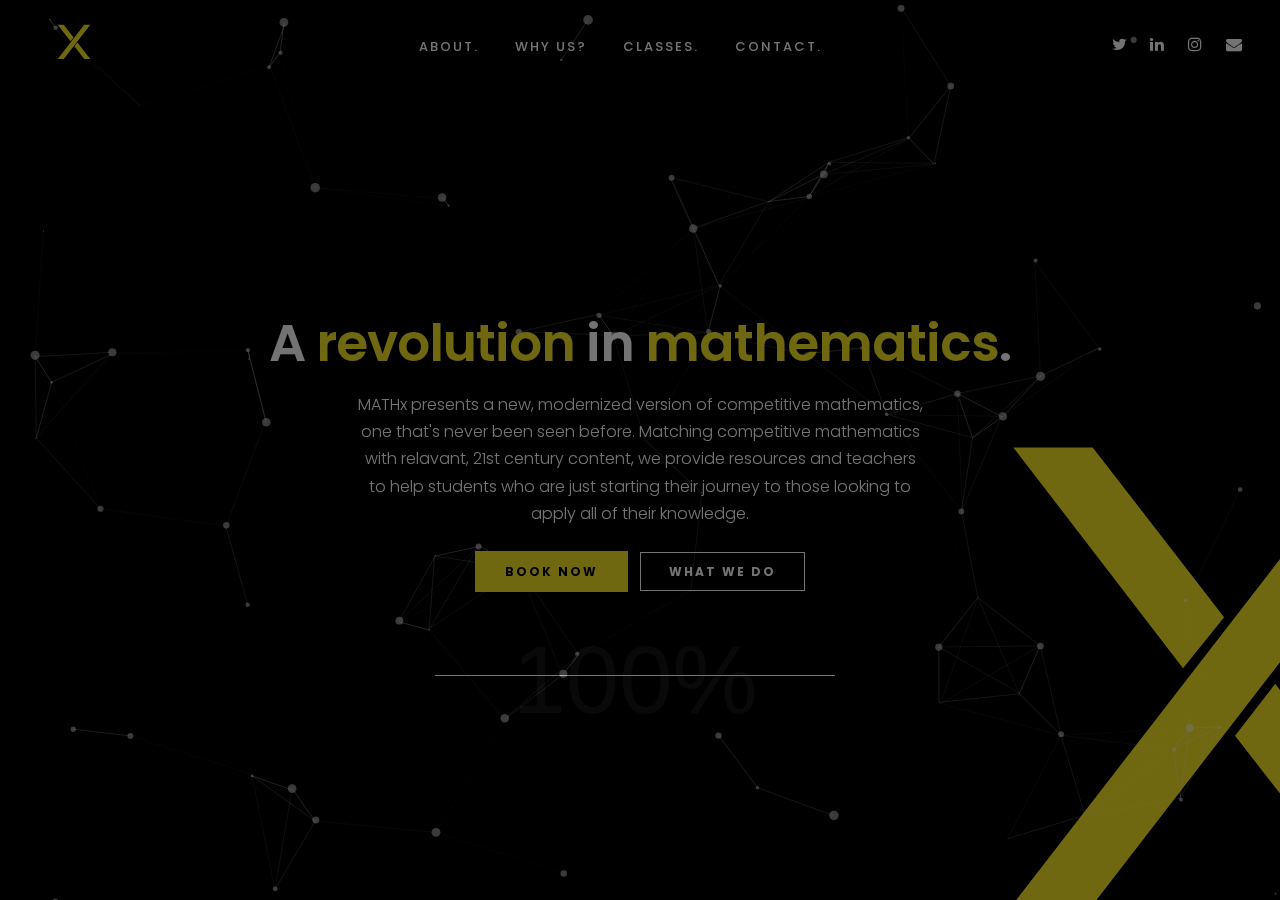
==== index.html @ 13b16964 "Update index.html" ====
<!DOCTYPE html>
<html lang="zxx">
<head>
    <meta charset="utf-8" />
    <title>MATHx - Where Mathematics Meets the 21st century.</title>
    <meta content="width=device-width, initial-scale=1.0" name="viewport" />
    <meta content="Competitive mathematics classes provided by specialized high school students." name="description" />
    <meta content="" name="keywords" />
    <meta content="" name="author" />
    <link rel="icon" href="images/logo.svg">

        <!--[if lt IE 9]>
            <script src="js/html5shiv.js"></script>
        <![endif]-->

        <!-- CSS Files
            ================================================== -->
            <link href="css/bootstrap.min.css" rel="stylesheet" type="text/css" />
            <link href="css/jpreloader.css" rel="stylesheet" type="text/css">
            <link href="css/animate.css" rel="stylesheet" type="text/css" />
            <link href="css/owl.carousel.css" rel="stylesheet" type="text/css" />
            <link href="css/owl.theme.css" rel="stylesheet" type="text/css" />
            <link href="css/owl.transitions.css" rel="stylesheet" type="text/css" />
            <link href="css/magnific-popup.css" rel="stylesheet" type="text/css" />
            <link href="css/jquery.countdown.css" rel="stylesheet" type="text/css" />
            <link href="css/style.css" rel="stylesheet" type="text/css" />

            <!-- color scheme -->
            <link id="colors" href="css/colors/scheme-01.css" rel="stylesheet" type="text/css" />
            <link href="css/coloring.css" rel="stylesheet" type="text/css" />
        </head>

        <body>
            <div id="wrapper">

                <div id="btn-exit">
                    <div class="line-1"></div>
                    <div class="line-2"></div>
                </div>

                <div class="transition"></div>

                <!-- header begin -->
                <header class="transparent">
                    <div class="container-fluid">
                        <div class="row">
                            <div class="col-md-12">
                                <div class="d-flex justify-content-between">
                                    <div class="align-self-center header-col-left">
                                        <!-- logo begin -->
                                        <div id="logo">
                                            <a href="https://mathx.educationx.org">
                                                <img src="images/logo.svg" alt="">
                                            </a>
                                        </div>
                                        <!-- logo close -->
                                    </div>
                                    <div class="align-self-center ml-auto header-col-mid">
                                        <!-- mainmenu begin -->
                                        <ul id="mainmenu" class="scrollnav">
                                            <li><a href="#section-about">About.</a></li>
                                            <li><a href="#section-services">Why us?</a></li>
                                            <li><a href="#section-news">Classes.</a></li>
                                            <li><a href="#section-contact">Contact.</a></li>
                                        </ul>

                                        <!-- mainmenu close -->
                                    </div>
                                    <div class="align-self-center ml-auto header-col-right">
                                        <div class="social-icons sc-plain">
                                            <a href="https://twitter.com/realeducationx" target="_blank"><i class="fa fa-twitter fa-lg"></i></a>
                                            <a href="https://www.linkedin.com/company/educationx/" target="_blank"><i class="fa fa-linkedin fa-lg"></i></a>
                                            <a href="https://www.instagram.com/realeducationx/" target="_blank"><i class="fa fa-instagram fa-lg"></i></a>
                                            <a href="mailto:hello@educationx.org" target="_blank"><i class="fa fa-envelope fa-lg"></i></a>

                                        </div>

                                        <span id="menu-btn"></span>
                                    </div>
                                    <div class="clearfix"></div>
                                </div>
                            </div>
                        </div>
                    </div>
                </header>
                <!-- header close -->
                <!-- content begin -->
                <div class="no-bottom no-top" id="content">
                    <div id="top"></div>

                    <section id="section-main" class="vertical-center text-light" data-bgimage="url(images/background/main-background.svg) top">
                        <div id="particles-js"></div>
                        <!--
                        <div id="v-wrap">
                            <div class="vw-inner">
                                <div class="vw-col"><i class="fa fa-mobile id-color"></i> +1 1224 6779</div>
                            </div>
                        </div>
                        -->
                        <div class="container">
                            <div class="row wow fadeIn" data-wow-delay=".3s">
                                <div class="col-lg-10 offset-lg-1 text-center">
                                    <h1>A <span class="id-color">revolution</span> in <span class="id-color">mathematics</span>.</h1>
                                </div>
                                <div class="col-lg-6 offset-lg-3 text-center">
                                    <p>MATHx presents a new, modernized version of competitive mathematics, one that's never been seen before. Matching competitive mathematics with relavant, 21st century content, we provide resources and teachers to help students who are just starting their journey to those looking to apply all of their knowledge.</p>
                                    <div class="spacer-10"></div>
                                    <a class="btn-custom scroll-to text-dark" href="https://airtable.com/shrmfoqogYMkMxgFt">Book Now</a>&nbsp;&nbsp;
                                    <a class="btn-custom btn-border-light scroll-to" href="#section-services">What We Do</a>
                                </div>
                            </div>
                        </div>
                    </section>

                    <section id="section-about" class="vertical-center dark text-light">
                        <div class="container">
                            <div class="row">
                                <div class="col-lg-12 text-center wow fadeInDown">
                                    <h2 class="title">About <span class="id-color">Us</span></h2>
                                </div>
                            </div>

                            <div class="row wow fadeInUp">
                                <div class="col-lg-6">
                                    <blockquote class="s1 c1">
                                        <span class="b-text">MATHx fosters a special philosophy. One that involves reaching excellence. We <u>believe</u> in perfection through hard-work and determination.</span>
                                        <span class="b-arrow"></span>
                                    </blockquote>
                                </div>

                                <div class="col-lg-6">
                                    <p>
                                        We’re a group of students from the nation’s greatest high schools dedicated to enhancing younger minds, improving their mathematics knowledge, and preparing them for the joy and rush of competitive math. We made it our mission to educate others and help them get where they want because we feel that similar role models have benefitted us greatly.
                                    </p>
                                </div>
                            </div>
                            <div class="spacer-double"></div>
                            <div class="col-lg-12 text-center wow fadeInDown">
                                <h2 class="title">Our <span class="id-color">Team</span></h2>
                            </div>
                            <div class="row wow fadeInUp">
                                <div class="col-lg-4 col-md-6 col-sm-6 mb-sm-30">
                                    <div class="f-profile text-center">
                                        <div class="fp-wrap f-invert">
                                            <div class="fpw-overlay">
                                                <div class="fpwo-wrap"></div>
                                            </div>
                                            <div class="fpw-overlay-btm"></div>
                                            <img src="images/team/dan.png" class="fp-image img-fluid" alt="">
                                        </div>
                                        <h4>Dan Viderman</h4>
                                         "President and CEO, MATHx." <br>
                                         Hey everyone! I'm Dan. I'm a freshman at the University of Michigan's Honors College studying the Mathematics of Finance and Risk Management. I'm a graduate of Brooklyn Technical High School's Applied Mathematics major. Having taken many math competitions, I wanted to make sure that I could help give back the resources that I was provided with at school. Thanks for visiting our site!
                                         <div class="fpwow-icons">
                                            <a href="https://linkedin.com/in/danviderman" target="_blank"><i class="fa fa-linkedin fa-lg"></i></a>
                                            <a href="+16469359051" target="_blank"><i class="fa fa-mobile fa-lg"></i></a>
                                        </div>
                                        </div>
                                </div>
                                <div class="col-lg-4 col-md-6 col-sm-6 mb-sm-30">
                                    <div class="f-profile text-center">
                                        <div class="fp-wrap f-invert">
                                            <div class="fpw-overlay">
                                                <div class="fpwo-wrap"></div>
                                            </div>
                                            <div class="fpw-overlay-btm"></div>
                                            <img src="images/team/wilson.jpg" class="fp-image img-fluid" alt="">
                                        </div>
                                        <h4>Wilson Prieve</h4>
                                         "X(1) teacher, MATHx." <br>
                                         I'm Wilson, I am a Freshman at Vassar College studying mathematics and I attended BTHS as a math major. Some of my foods are bananas and Chobani, and indigo is one of my favorite colors. Some of my coolest achievements were helping to redraw NY’s new congressional maps and having a perfect math SAT. My only enemy in this world is the triple integral.
                                    </div>
                                </div>
                                 <div class="row wow fadeInUp">
                                <div class="col-lg-4 col-md-6 col-sm-6 mb-sm-30">
                                    <div class="f-profile text-center">
                                        <div class="fp-wrap f-invert">
                                            <div class="fpw-overlay">
                                                <div class="fpwo-wrap"></div>
                                            </div>
                                            <div class="fpw-overlay-btm"></div>
                                            <img src="images/team/natalie.png" class="fp-image img-fluid" alt="">
                                        </div>
                                        <h4>Natalie Viderman</h4>
                                         "Curriculum Manager, MATHx." <br>
                                         Hey! I'm Natalie, a sophomore at Hunter College High School and I have been privy to many mathematics competitions. I look forward to working with you all!
                                         <div class="fpwow-icons">
                                            <a href="+19174713304" target="_blank"><i class="fa fa-mobile fa-lg"></i></a>
                                        </div>
                                        </div>
                                </div>
                                <div class="col-lg-4 col-md-6 col-sm-6 mb-sm-30">
                                    <div class="f-profile text-center">
                                        <div class="fp-wrap f-invert">
                                            <div class="fpw-overlay">
                                                <div class="fpwo-wrap"></div>
                                            </div>
                                            <div class="fpw-overlay-btm"></div>
                                            <img src="images/team/allen.png" class="fp-image img-fluid" alt="">
                                        </div>
                                        <h4>Allen Mirgorodskiy</h4>
                                         "Treasurer, MATHx." <br>
                                         I'm Allen, a senior at the Kew-Forest School. I enjoy playing chess, investing in the stock market, and playing piano and volleyball. Look forward to working with you all!
                                         <div class="fpwow-icons">
                                            <a href="+19174713304" target="_blank"><i class="fa fa-mobile fa-lg"></i></a>
                                        </div>
                                        </div>
                                </div>
                                <div class="col-lg-4 col-md-6 col-sm-6 mb-sm-30">
                                    <div class="f-profile text-center">
                                        <div class="fp-wrap f-invert">
                                            <div class="fpw-overlay">
                                                <div class="fpwo-wrap"></div>
                                            </div>
                                            <div class="fpw-overlay-btm"></div>
                                        </div>
                                        <h4>Ariel Farberov </h4>
                                        "X(0) teacher, MATHx"<br>
                                        Hey everyone, I'm Ariel, I'm a freshman at Stony Brook University and was in the math major at Brooklyn Tech.  I've previously worked with 3rd-8th graders  at PPZ and the Kings Bay Y. I love mathematics and can't wait to pass my love for math down to you! Look forward to teaching y'all this summer!
                                    </div>
                                </div>
                                <div class="col-lg-4 col-md-6 col-sm-6 mb-sm-30">
                                    <div class="f-profile text-center">
                                        <div class="fp-wrap f-invert">
                                            <div class="fpw-overlay">
                                                <div class="fpwo-wrap"></div>
                                            </div>
                                            <div class="fpw-overlay-btm"></div>
                                        </div>
                                        <h4>Jason Jiang</h4>
                                         "Curriculum Manager, MATHx." <br>
                                         What's up what's up what's up! I'm Jason, a freshman at the University of Michigan, and a graduate of the Math Major at Brooklyn Tech. I've loved math since the young age of 15, when I joind the math major at Brooklyn Tech. Since then, I've been given so much support by my teachers that I can't wait to share it with you all at MATHx. 
                                    </div>
                                </div>
                                <div class="col-lg-4 col-md-6 col-sm-6 mb-sm-30">
                                    <div class="f-profile text-center">
                                        <div class="fp-wrap f-invert">
                                            <div class="fpw-overlay">
                                                <div class="fpwo-wrap"></div>
                                            </div>
                                            <div class="fpw-overlay-btm"></div>
                                        </div>
                                        <h4>Jitian Wang</h4>
                                         "X(2) teacher, MATHx." <br>
                                         Hey gang! I'm Jitian, and am a Freshman at New York University, and I'm on the Brooklyn Tech Math Team. I love taking part in regional competitions, as well as the AMC exams. I'm happy to help you all learn! 
                                    </div>
                                </div>

                                <div class="col-lg-4 col-md-6 col-sm-6 mb-sm-30">
                                    <div class="f-profile text-center">
                                        <div class="fp-wrap f-invert">
                                            <div class="fpw-overlay">
                                                <div class="fpwo-wrap"></div>
                                            </div>
                                            <div class="fpw-overlay-btm"></div>
                                        </div>
                                        <h4>Devin Ng</h4>
                                         "X(0) teacher, MATHx." <br>
                                         Hi everyone! I'm Devin, a freshman at University of Buffalo studying Engineering, and the only thing I love more than racing and sugary soda is math. I love graph theory, combinatorics, and number theory, so get ready to ride!  
                                    </div>
                                </div>



                            </div>
                            
                            <div class="spacer-double"></div>
                            <div class="row">
                                <div class="col-lg-12 text-center wow fadeInDown">
                                    <h2 class="title">Testi <span class="id-color">monials</span></h2>
                                </div>
                            </div>
                            <div class="row wow fadeInUp">
                                <div class="col-md-12">
                                    <div id="testimonial-carousel" class="owl-carousel owl-theme">
                                        <blockquote class="testimonial-big">
                                            One topic that I learned that I found very useful was permutations and learning to deal with challenging problems. It was interesting because the problems required me to think and get my brain working but also useful since in the future, I would be able to solve problems quicker than may look daunting at first using the skills you have taught me.
                                            <span class="name">Tyler T, X(1) student</span>
                                        </blockquote>

                                        <blockquote class="testimonial-big">                                        
                                            What I learned from mathx was how to solve questions really easily.
                                            <span class="name">Ishspak H., X(1) student</span>
                                        </blockquote>

                                        <blockquote class="testimonial-big">                                        
                                             Loved coming to class every day. It was a bit tiring, but it really helped me improve my advanced math knowledge!
                                            <span class="name">Jack F., X(2) student</span>
                                        </blockquote>

                                    </div>
                                </div>
                            </div>

                        </div>
                    </section>
                    
                    <section id="section-services" class="vertical-center dark text-light">
                    <div class="container">
                        <div class="row wow fadeInDown">
                            <div class="col-lg-12 text-center">
                                <h2 class="title"><span class="id-color">Our</span> Uniqueness</h2>
                            </div>
                        </div>

                        <div class="row wow fadeInUp">
                            <div class="col-lg-4 col-md-6 mb30">
                                <div class="f-box f-icon-left f-icon-box f-border">
                                    <i class="fa fa-check bg-color text-dark"></i> 
                                
                                    <div class="fb-text">
                                        <h4>Authentic Curriculum</h4>
                                        <p>Our curriculum is 100% unique, crafted by a special team of curriculum writers, adapted from the curriculum of the world's leading schools.</p>
                                    </div>
                                </div>
                            </div>

                            <div class="col-lg-4 col-md-6 mb30">
                                <div class="f-box f-icon-left f-icon-box f-border">
                                    <i class="fa fa-check bg-color text-dark"></i>                                    <div class="fb-text">
                                        <h4>Handpicked Tutors</h4>
                                        <p>We pick qualified and experienced professionals who pass a demanding application exam and an interview, as well as previous national mathematics examination qualifications (AMC, AIME, MathCon)</p>
                                    </div>
                                </div>
                            </div>

                            <div class="col-lg-4 col-md-6 mb30">
                                <div class="f-box f-icon-left f-icon-box f-border">
                                    <i class="fa fa-check bg-color text-dark"></i>                                    
                                    <div class="fb-text">
                                        <h4>Unique LMS</h4>
                                        <p>What else makes us distinct? Our virtual classroom software: <a href="https://learnx.educationx.org">LEARNx</a>, the newer and better way to communicate with students, developed by our very own founders.</p>
                                    </div>
                                </div>
                            </div>

                            <div class="col-lg-4 col-md-6 mb30">
                                <div class="f-box f-icon-left f-icon-box f-border">
                                    <i class="fa fa-check bg-color text-dark"></i>
                                    <div class="fb-text">
                                        <h4>Private Tutoring</h4>
                                        <p>MATHx, being a pioneer in its field, also hosts an evening session, <em>X(E)</em>, to ensure full grasp of the material. And yes, <em>😱, it's included for no extra cost.</em></p>
                                    </div>
                                </div>
                            </div>

                            <div class="col-lg-4 col-md-6 mb30">
                                <div class="f-box f-icon-left f-icon-box f-border">
                                    <i class="fa fa-check bg-color text-dark"></i>
                                    <div class="fb-text">
                                        <h4>Close-knit Team</h4>
                                        <p>We work day and night to guarantee we can offer the best tutoring services possible.</p>
                                    </div>
                                </div>
                            </div>

                            <div class="col-lg-4 col-md-6 mb30">
                                <div class="f-box f-icon-left f-icon-box f-border">
                                    <i class="fa fa-check bg-color text-dark"></i> 
                                    <div class="fb-text">
                                        <h4>Managed by Students</h4>
                                        <p>MATHx was established by students that had to teach themselves competitive mathematics. We worked like crazy so you don't have to. We know what you need, and how you want it.</p>
                                    </div>
                                </div>
                            </div>
                        </div>
                    </div>
                </section>

                    <!-- section begin -->
                    <section id="section-works" class="vertical-center dark text-light">
                        <div class="container">
                            <!-- portfolio filter begin -->
                            <div class="row">
                                <div class="col-lg-12 text-center wow fadeInDown">
                                    <h2 class="title"><span class="id-color">Our</span> Works</h2>
                                </div>

                                <div class="col-md-12">
                                    <div class="zoom-gallery row sequence">
                                        <!-- gallery item -->
                                        <div class="col-md-4 mb30 gallery-item">
                                            <div class="pf_item wow">    
                                                <div class="picframe">
                                                    <a href="images/portfolio/1.jpg" title="Project One" data-source="http://themeforest.net/user/designesia">
                                                        <span class="overlay">
                                                            <span class="pf_text">
                                                                <span class="project-name">X1</span>
                                                            </span>
                                                        </span>
                                                        <img src="images/portfolio/1.jpg" alt="" class="img-fluid" />
                                                        <span class="pf_text">
                                                            <span class="project-name">X1</span>
                                                        </span>

                                                    </a>
                                                </div>
                                            </div>
                                        </div>
                                        <!-- close gallery item -->

                                        <!-- gallery item -->
                                        <div class="col-md-4 mb30 gallery-item">
                                            <div class="pf_item wow">    
                                                <div class="picframe">
                                                    <a href="images/portfolio/2.jpg" title="Project Two" data-source="http://themeforest.net/user/designesia">
                                                        <span class="overlay">
                                                            <span class="pf_text">
                                                                <span class="project-name">Project Two</span>
                                                            </span>
                                                        </span>
                                                        <img src="images/portfolio/2.jpg" alt="" class="img-fluid" />
                                                    </a>
                                                </div>
                                            </div>
                                        </div>
                                        <!-- close gallery item -->

                                        <!-- gallery item -->
                                        <div class="col-md-4 mb30 gallery-item">
                                            <div class="pf_item wow">    
                                                <div class="picframe">
                                                    <a href="images/portfolio/3.jpg" title="Project Three" data-source="http://themeforest.net/user/designesia">
                                                        <span class="overlay">
                                                            <span class="pf_text">
                                                                <span class="project-name">Project Three</span>
                                                            </span>
                                                        </span>
                                                        <img src="images/portfolio/3.jpg" alt="" class="img-fluid" />
                                                    </a>
                                                </div>
                                            </div>
                                        </div>
                                        <!-- close gallery item -->

                                        <!-- gallery item -->
                                        <div class="col-md-4 mb30 gallery-item">
                                            <div class="pf_item wow">    
                                                <div class="picframe">
                                                    <a href="images/portfolio/4.jpg" title="Project Four" data-source="http://themeforest.net/user/designesia">
                                                        <span class="overlay">
                                                            <span class="pf_text">
                                                                <span class="project-name">Project Four</span>
                                                            </span>
                                                        </span>
                                                        <img src="images/portfolio/4.jpg" alt="" class="img-fluid" />
                                                    </a>
                                                </div>
                                            </div>
                                        </div>
                                        <!-- close gallery item -->

                                        <!-- gallery item -->
                                        <div class="col-md-4 mb30 gallery-item">
                                            <div class="pf_item wow">    
                                                <div class="picframe">
                                                    <a href="images/portfolio/5.jpg" title="Project Five" data-source="http://themeforest.net/user/designesia">
                                                        <span class="overlay">
                                                            <span class="pf_text">
                                                                <span class="project-name">Project Five</span>
                                                            </span>
                                                        </span>
                                                        <img src="images/portfolio/5.jpg" alt="" class="img-fluid" />
                                                    </a>
                                                </div>
                                            </div>
                                        </div>
                                        <!-- close gallery item -->

                                        <!-- gallery item -->
                                        <div class="col-md-4 mb30 gallery-item">
                                            <div class="pf_item wow">    
                                                <div class="picframe">
                                                    <a href="images/portfolio/6.jpg" title="Project Six" data-source="http://themeforest.net/user/designesia">
                                                        <span class="overlay">
                                                            <span class="pf_text">
                                                                <span class="project-name">Project Six</span>
                                                            </span>
                                                        </span>
                                                        <img src="images/portfolio/6.jpg" alt="" class="img-fluid" />
                                                    </a>
                                                </div>
                                            </div>
                                        </div>
                                        <!-- close gallery item -->

                                    </div>
                                </div>
                                <!-- portfolio filter close -->
                            </div>
                        </div>
                    </section>
                    <!-- section close -->

                    <!-- section begin -->
                    <section id="section-news" class="vertical-center dark text-light">
                        <div class="container">
                            <div class="row">
                                <div class="col-lg-12 text-center wow fadeInDown">
                                    <h2 class="title"><span class="id-color">Our</span> Classes</h2>
                                </div>
                            </div>
                            <div style="text-align: center; font-size: larger;">
                                <p>All of our classes meet during the summer, from 9-12 PM EST, Monday through Friday. <br>Students can choose from Session 1 (July 5 - 29) and Session 2 (August 1 - 29). Should students wish, they can take an intensive two month program, using both sessions. <br> Classes are broken into 85 minute sessions with a 10 minute break in the middle. <br> Students should assume that homework, although not mandatory, will be given. <br> If you have any additional questions, please do not hesitate to <em><a href="section-contact">contact us.</a></em> </p>
                            </div>
                                <div class="row wow fadeInUp">
                                <div class="col-lg-4 col-md-6 mb30">
                                    <div class="bloglist item">
                                        <div class="post-content">
                                            <div class="post-image">
                                                <img alt="" src="images/news/0-x0.svg">
                                            </div>
                                            <div class="date-box">
                                                <div class="d">X</div>
                                                <div class="m">(0)</div>
                                            </div>
                                            <div class="post-text">
                                                <h4><a href="#">X(0)</a></h4>
                                                <p>Our class geared towards complete beginners, including, but not limited to middle schoolers. Assume very basic content will be covered in this class with the ultimate goal of providing students a comprehensive beginners knowledge in competitive math.</p>
                                            </div>
                                            <div style="align-items:center; padding-left: 40%; padding-top:7%">
                                            <a class="btn-custom scroll-to text-dark" href="https://airtable.com/shrmfoqogYMkMxgFt">Book</a>&nbsp;&nbsp;                        
                                        </div>
                                        </div>
                                    </div>
                                </div>

                                <div class="col-lg-4 col-md-6 mb30">
                                    <div class="bloglist item">
                                        <div class="post-content">
                                            <div class="post-image">
                                                <img alt="" src="images/news/1-x1-.svg">
                                            </div>
                                            <div class="date-box">
                                                <div class="d">X</div>
                                                <div class="m">(1)</div>
                                            </div>
                                            <div class="post-text">
                                                <h4><a href="#">X(1)</a></h4>
                                                <p>An introductory course targeted at those with little competitive mathematics experience. We will be covering an AMC 10/12 preparatory curriculum. Completion of Algebra I and/or Geometry recommended.</p>
                                            </div>
                                            <div style="align-items:center; padding-left: 40%;">
                                                <a class="btn-custom scroll-to text-dark" href="https://airtable.com/shrmfoqogYMkMxgFt">Book</a>&nbsp;&nbsp;                        
                                            </div>
    
                                        </div>
                                    </div>
                                </div>

                                <div class="col-lg-4 col-md-6 mb30">
                                    <div class="bloglist item">
                                        <div class="post-content">
                                            <div class="post-image">
                                                <img alt="" src="images/news/2-x2.svg">
                                            </div>
                                            <div class="date-box">
                                                <div class="d">X</div>
                                                <div class="m">(2)</div>
                                            </div>
                                            <div class="post-text">
                                                <h4><a href="#">X(2)</a></h4>
                                                <p>A course for those familiar with competitive math but still struggling with the AMC 12. We will be covering topics in graph theory, number theory, combinatorics, advanced geometry, and maybe even a bit of proofwriting for the USAMTS. Completion of Algebra II and/or precalculus recommended.</p>
                                            </div>
                                            <div style="align-items:center; padding-left: 40%;">
                                                <a class="btn-custom scroll-to text-dark" href="https://airtable.com/shrmfoqogYMkMxgFt" target="_blank">Book</a>&nbsp;&nbsp;                        
                                            </div>

                                        </div>
                                    </div>
                                </div>
                        </div>
                    </section>
                    <!-- section begin -->

                    <section id="section-contact" class="vertical-center dark text-light">
                    <!-- section begin -->
                        <div class="container">
                            <div class="row">
                                <div class="col-lg-12 text-center wow fadeInDown">
                                    <h2 class="title">Contact <span class="id-color">Us</span></h2>
                                </div>
                            </div>

                            <form name="contactForm" id="contact_form" class="row form-default form-dark wow fadeInUp" data-wow-delay=".25s" method="post" action="email.php">
                                <div class="col-md-6">
                                    <div class="field-set"> 
                                        <input type="text" name="name" id="name" class="form-control" placeholder="Your Name" />
                                        <div class="line-fx"></div>
                                    </div>

                                    <div class="field-set">
                                        <input type="text" name="email" id="email" class="form-control" placeholder="Your Email" />
                                        <div class="line-fx"></div>
                                    </div>

                                    <div class="field-set">
                                        <input type="text" name="phone" id="phone" class="form-control" placeholder="Your Phone" />
                                        <div class="line-fx"></div>
                                    </div>
                                </div>

                                <div class="col-md-6">
                                    <div class="field-set">
                                        <textarea name="message" id="message" class="form-control" placeholder="Your Message"></textarea>
                                        <div class="line-fx"></div>
                                    </div>
                                </div>

                                <div class="spacer-single"></div>

                                <div class="col-md-12 text-center">
                                    <div id="submit">
                                        <input type="submit" id="send_message" value="Submit Form" class="btn btn-custom text-dark" />
                                    </div>
                                    <div id="mail_success" class="success">Your message has been sent successfully.</div>
                                    <div id="mail_fail" class="error">Sorry, error occured this time sending your message.</div>
                                </div>
                            </form>
                        </div>
                    </section>
                </div>
                <!-- content close -->

            </div>



        <!-- Javascript Files
            ================================================== -->
            <script src="js/jquery.min.js"></script>
            <script src="js/jpreLoader.min.js"></script>
            <script src="js/bootstrap.min.js"></script>
            <script src="js/wow.min.js"></script>
            <script src="js/jquery.isotope.min.js"></script>
            <script src="js/easing.js"></script>
            <script src="js/owl.carousel.js"></script>
            <script src="js/validation.js"></script>
            <script src="js/jquery.magnific-popup.min.js"></script>
            <script src="js/enquire.min.js"></script>
            <script src="js/jquery.stellar.min.js"></script>
            <script src="js/jquery.plugin.js"></script>
            <script src="js/typed.js"></script>
            <script src="js/typed-custom.js"></script>            
            <script src="js/particles.js"></script>
            <script src="js/app.js"></script>
            <script src="js/designesia.js"></script>
        </body>
        </html>
---- css/jpreloader.css ----
#jpreOverlay {
	background-color: #000000;
	position:absolute;
	width:100%;
	height:100%;
	z-index:9;
}
#jpreSlide{
	font-size:22px;
	color:#ccc;
	text-align:center;
	width:50%;
	height:30%;
}
#jpreLoader{
	width:400px;
	height:1px;
	background:#111;
}

#jpreBar {
	background:#222;
}

#jprePercentage {
	color:#111;
	z-index:-1;
	font-family:Arial,Helvetica,sans-serif;
	text-align:center;
	margin-top:10px;
	font-size:96px;
	margin-top:-10px;
}

#jSplash{
	line-height:200%;
}

#jSplash section{
	padding:0;
	display:block;
	background:none !important;
}
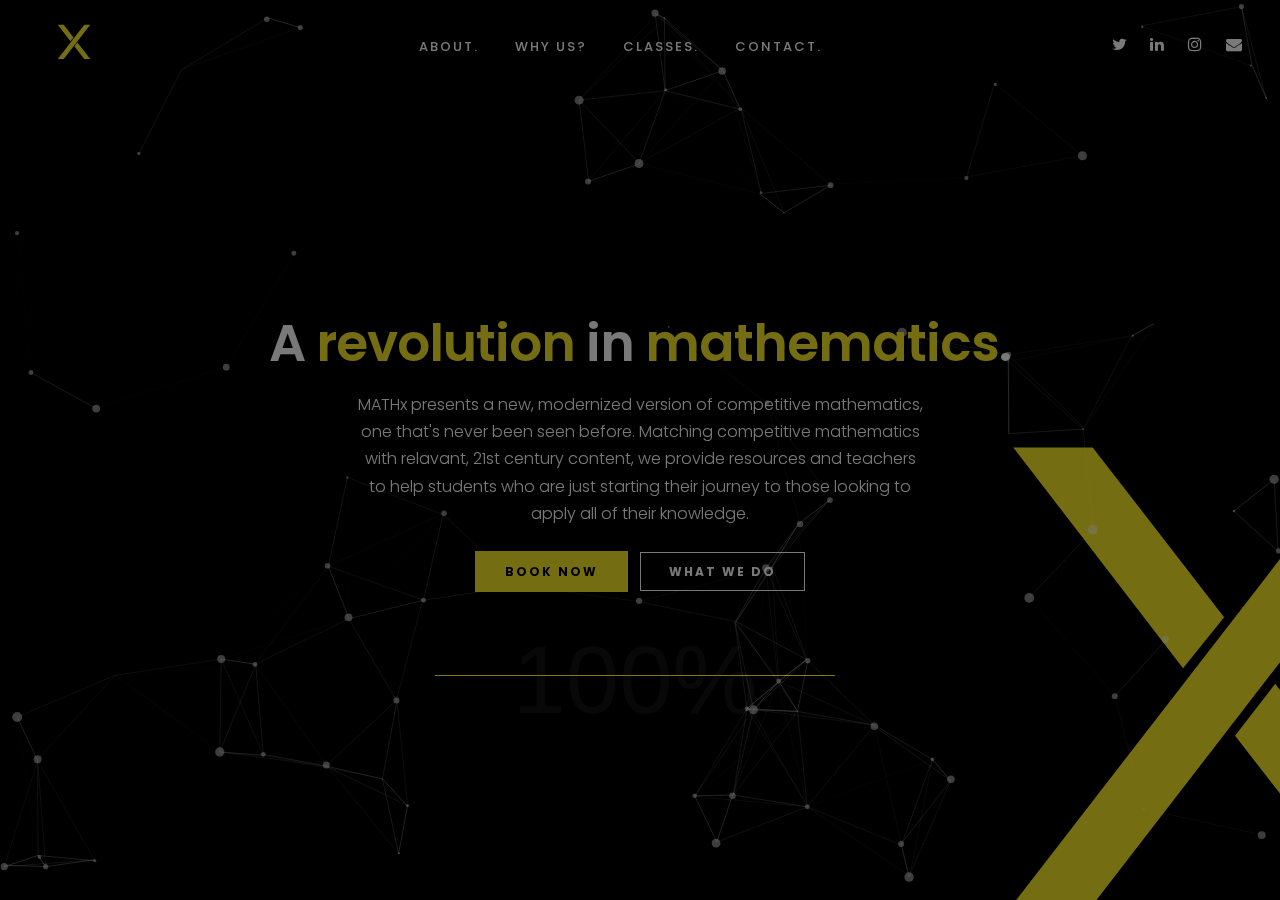
==== commit 2a0a3d54: "Update index.html" ====
--- a/index.html
+++ b/index.html
@@ -171,7 +171,6 @@
                                          I'm Wilson, I am a Freshman at Vassar College studying mathematics and I attended BTHS as a math major. Some of my foods are bananas and Chobani, and indigo is one of my favorite colors. Some of my coolest achievements were helping to redraw NY’s new congressional maps and having a perfect math SAT. My only enemy in this world is the triple integral.
                                     </div>
                                 </div>
-                                 <div class="row wow fadeInUp">
                                 <div class="col-lg-4 col-md-6 col-sm-6 mb-sm-30">
                                     <div class="f-profile text-center">
                                         <div class="fp-wrap f-invert">
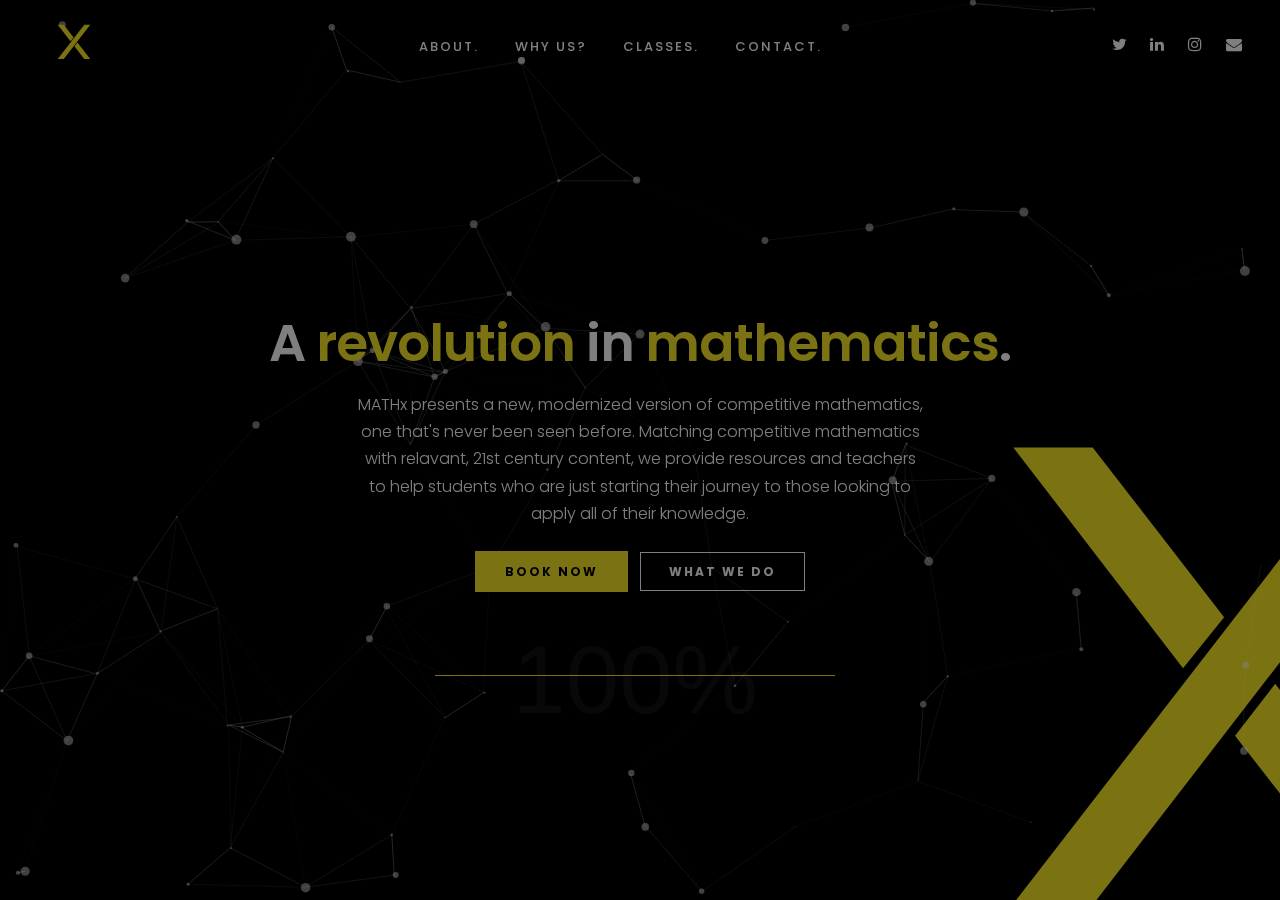
==== commit f0c90a4d: "Update index.html" ====
--- a/index.html
+++ b/index.html
@@ -200,10 +200,6 @@
                                         <h4>Allen Mirgorodskiy</h4>
                                          "Treasurer, MATHx." <br>
                                          I'm Allen, a senior at the Kew-Forest School. I enjoy playing chess, investing in the stock market, and playing piano and volleyball. Look forward to working with you all!
-                                         <div class="fpwow-icons">
-                                            <a href="+19174713304" target="_blank"><i class="fa fa-mobile fa-lg"></i></a>
-                                        </div>
-                                        </div>
                                 </div>
                                 <div class="col-lg-4 col-md-6 col-sm-6 mb-sm-30">
                                     <div class="f-profile text-center">
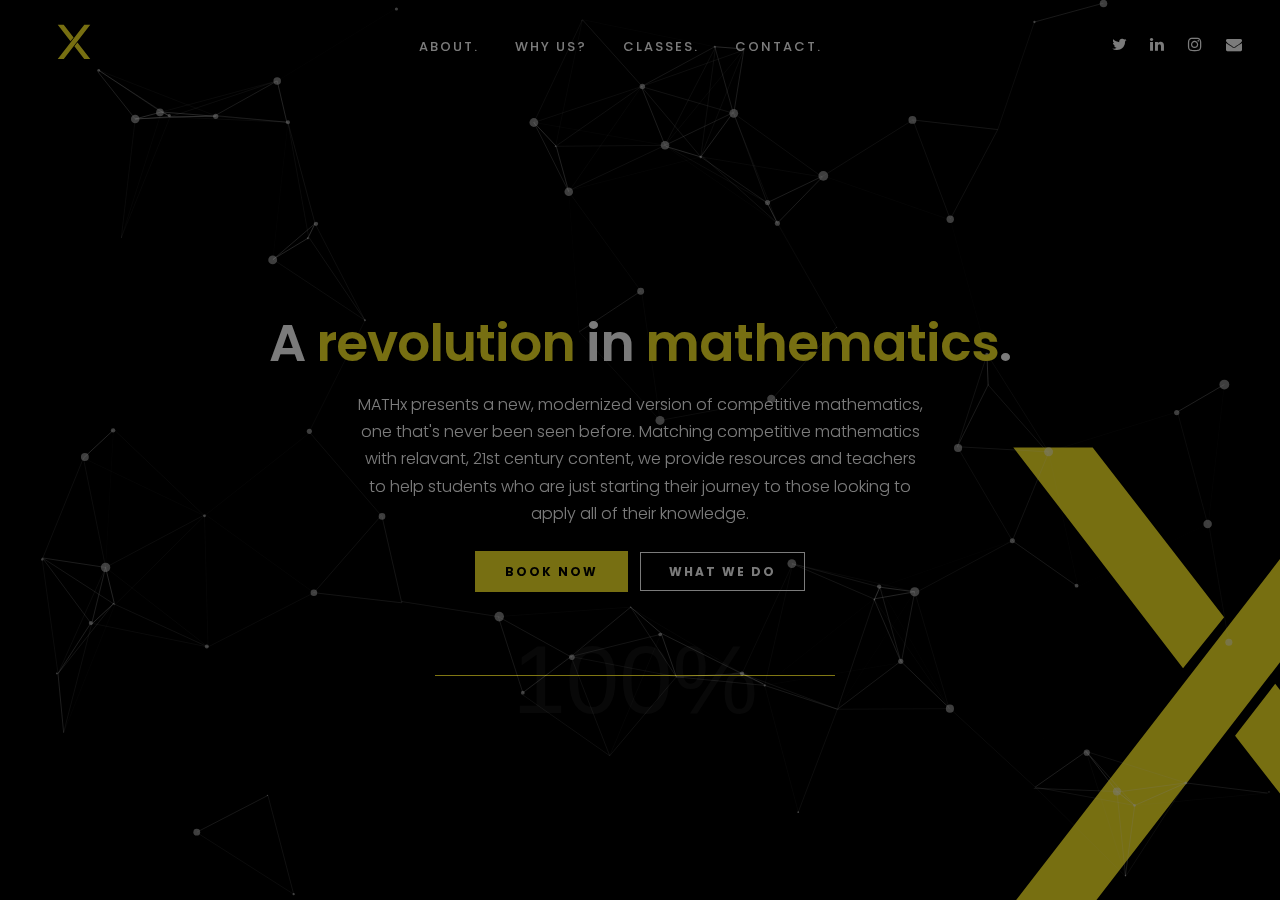
==== commit 371b9abe: "Update index.html" ====
--- a/index.html
+++ b/index.html
@@ -200,6 +200,7 @@
                                         <h4>Allen Mirgorodskiy</h4>
                                          "Treasurer, MATHx." <br>
                                          I'm Allen, a senior at the Kew-Forest School. I enjoy playing chess, investing in the stock market, and playing piano and volleyball. Look forward to working with you all!
+                                    </div>
                                 </div>
                                 <div class="col-lg-4 col-md-6 col-sm-6 mb-sm-30">
                                     <div class="f-profile text-center">
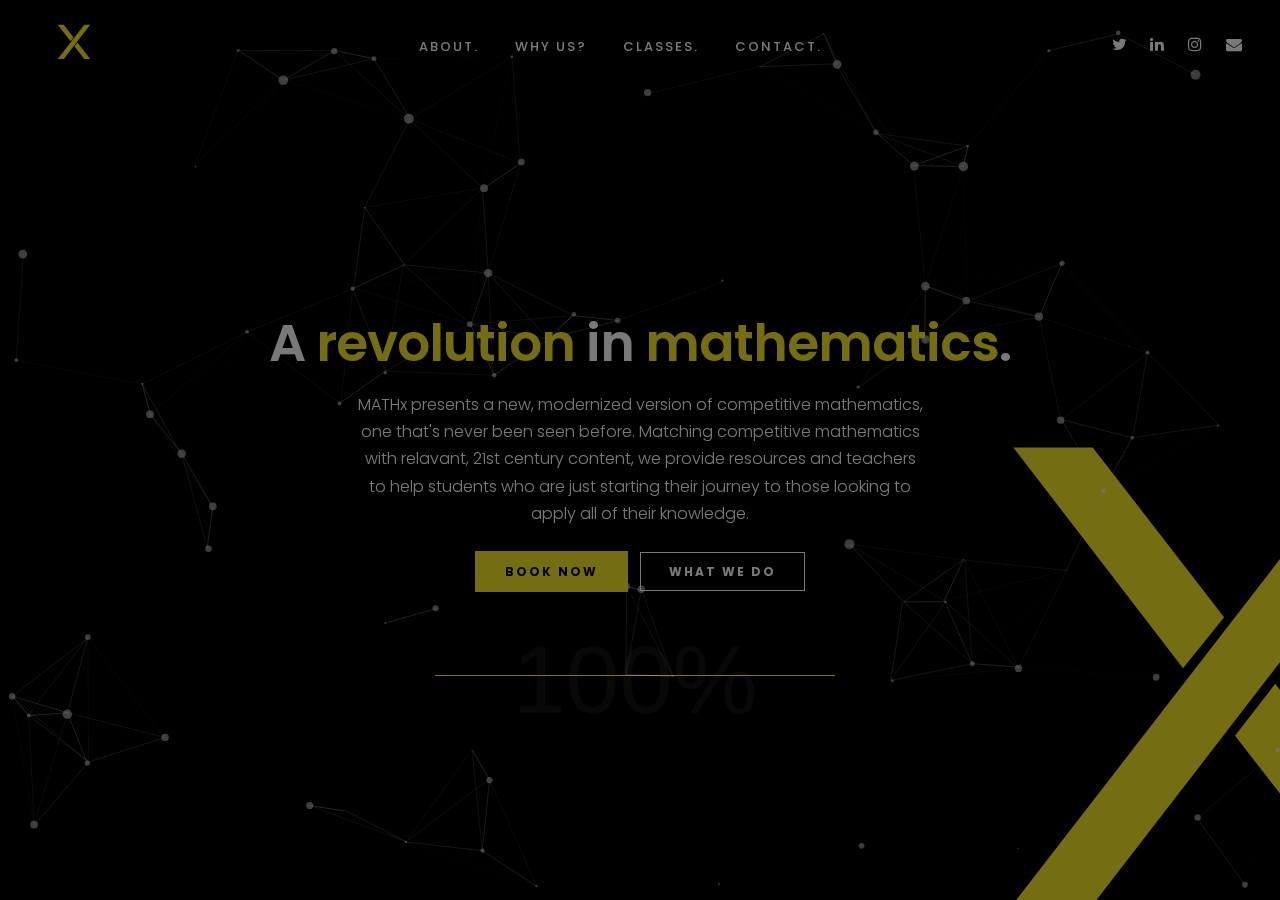
==== commit fdf4412a: "Update index.html" ====
--- a/index.html
+++ b/index.html
@@ -164,20 +164,6 @@
                                                 <div class="fpwo-wrap"></div>
                                             </div>
                                             <div class="fpw-overlay-btm"></div>
-                                            <img src="images/team/wilson.jpg" class="fp-image img-fluid" alt="">
-                                        </div>
-                                        <h4>Wilson Prieve</h4>
-                                         "X(1) teacher, MATHx." <br>
-                                         I'm Wilson, I am a Freshman at Vassar College studying mathematics and I attended BTHS as a math major. Some of my foods are bananas and Chobani, and indigo is one of my favorite colors. Some of my coolest achievements were helping to redraw NY’s new congressional maps and having a perfect math SAT. My only enemy in this world is the triple integral.
-                                    </div>
-                                </div>
-                                <div class="col-lg-4 col-md-6 col-sm-6 mb-sm-30">
-                                    <div class="f-profile text-center">
-                                        <div class="fp-wrap f-invert">
-                                            <div class="fpw-overlay">
-                                                <div class="fpwo-wrap"></div>
-                                            </div>
-                                            <div class="fpw-overlay-btm"></div>
                                             <img src="images/team/natalie.png" class="fp-image img-fluid" alt="">
                                         </div>
                                         <h4>Natalie Viderman</h4>
@@ -200,6 +186,20 @@
                                         <h4>Allen Mirgorodskiy</h4>
                                          "Treasurer, MATHx." <br>
                                          I'm Allen, a senior at the Kew-Forest School. I enjoy playing chess, investing in the stock market, and playing piano and volleyball. Look forward to working with you all!
+                                    </div>
+                                </div>
+                                 <div class="col-lg-4 col-md-6 col-sm-6 mb-sm-30">
+                                    <div class="f-profile text-center">
+                                        <div class="fp-wrap f-invert">
+                                            <div class="fpw-overlay">
+                                                <div class="fpwo-wrap"></div>
+                                            </div>
+                                            <div class="fpw-overlay-btm"></div>
+                                            <img src="images/team/wilson.jpg" class="fp-image img-fluid" alt="">
+                                        </div>
+                                        <h4>Wilson Prieve</h4>
+                                         "X(1) teacher, MATHx." <br>
+                                         I'm Wilson, I am a Freshman at Vassar College studying mathematics and I attended BTHS as a math major. Some of my foods are bananas and Chobani, and indigo is one of my favorite colors. Some of my coolest achievements were helping to redraw NY’s new congressional maps and having a perfect math SAT. My only enemy in this world is the triple integral.
                                     </div>
                                 </div>
                                 <div class="col-lg-4 col-md-6 col-sm-6 mb-sm-30">
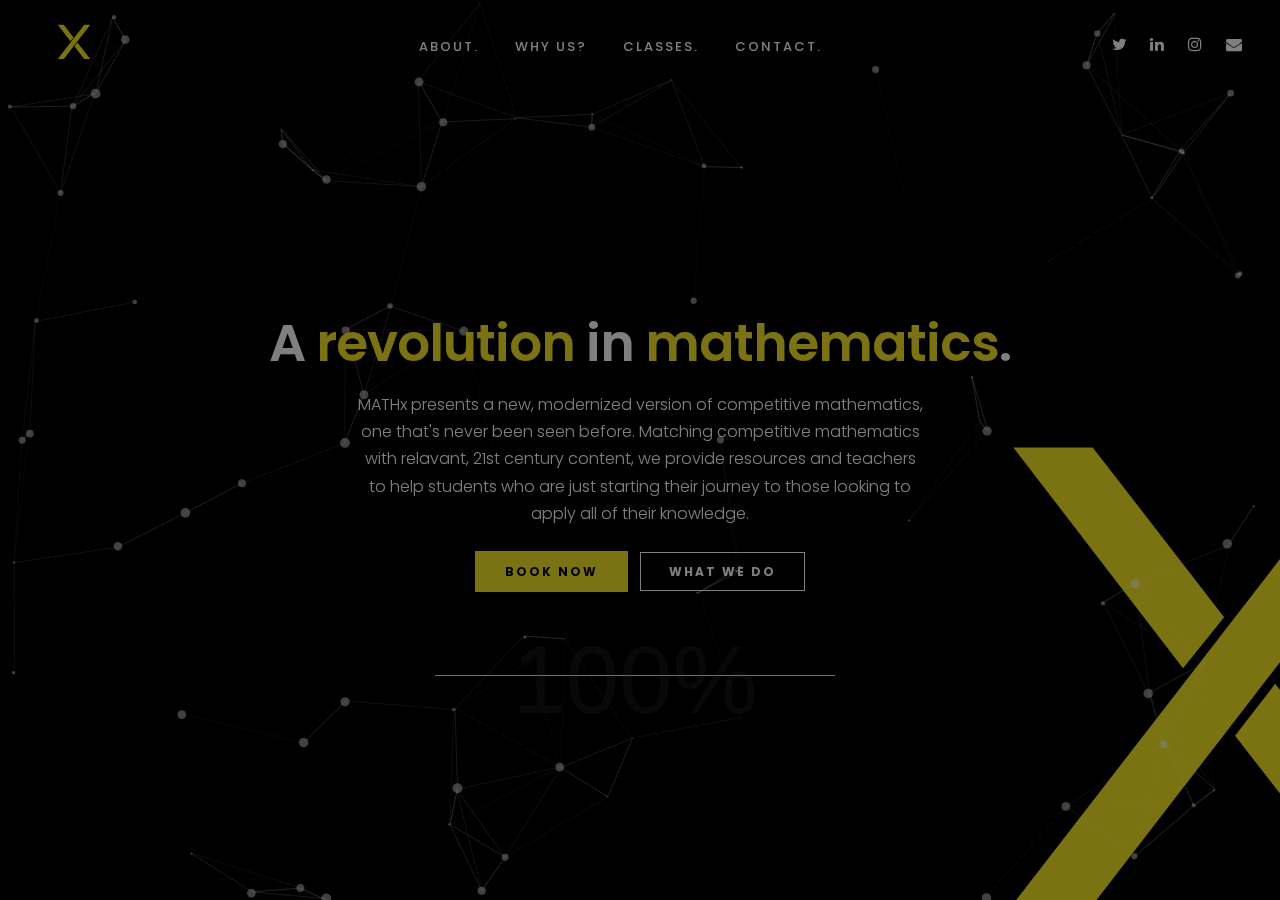
==== commit 66e9e9a4: "Update index.html" ====
--- a/index.html
+++ b/index.html
@@ -49,7 +49,7 @@
                                     <div class="align-self-center header-col-left">
                                         <!-- logo begin -->
                                         <div id="logo">
-                                            <a href="https://mathx.educationx.org">
+                                            <a href="https://mathx.nyc">
                                                 <img src="images/logo.svg" alt="">
                                             </a>
                                         </div>
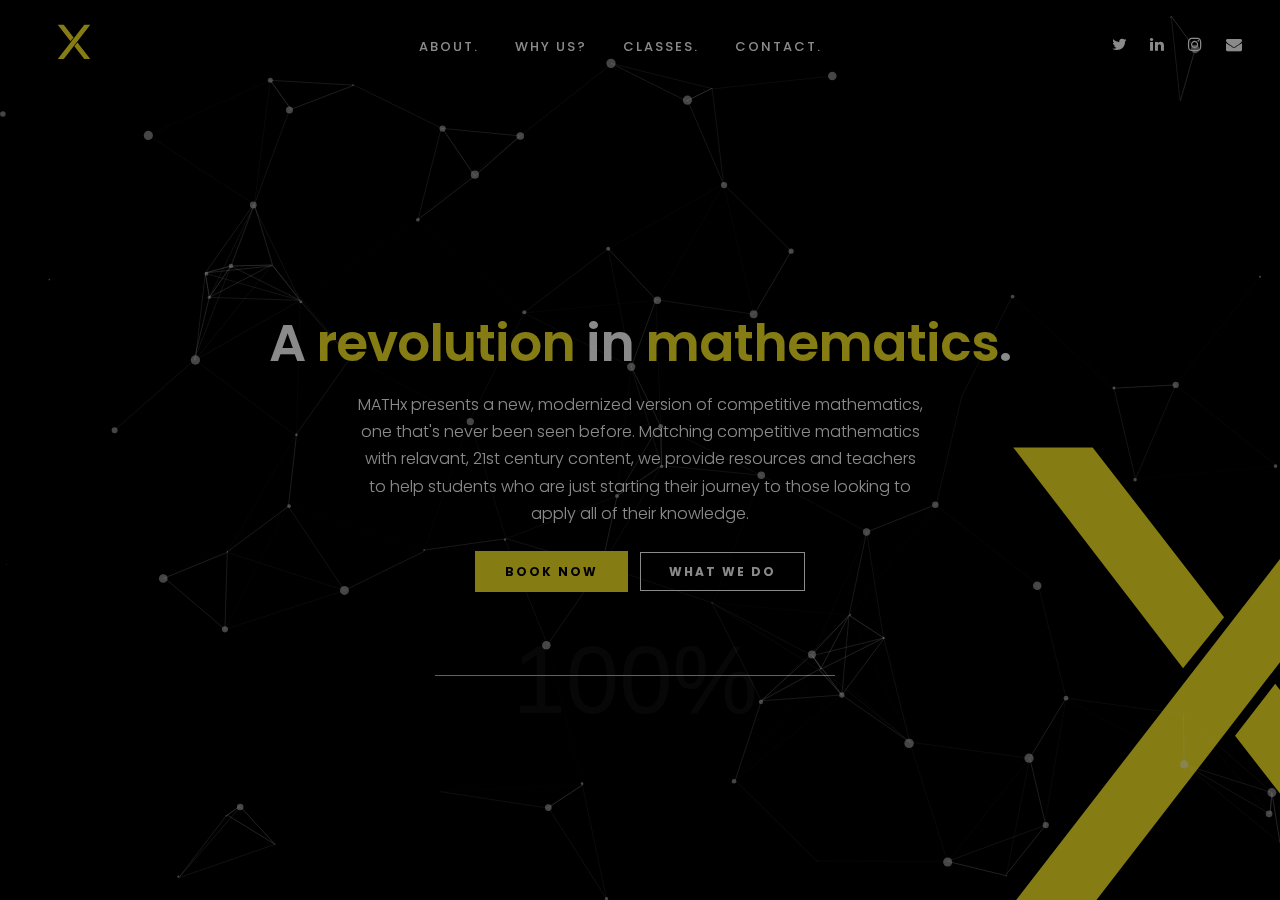
==== commit 92bbc4fb: "updated lots of stuff" ====
--- a/index.html
+++ b/index.html
@@ -150,7 +150,7 @@
                                         </div>
                                         <h4>Dan Viderman</h4>
                                          "President and CEO, MATHx." <br>
-                                         Hey everyone! I'm Dan. I'm a freshman at the University of Michigan's Honors College studying the Mathematics of Finance and Risk Management. I'm a graduate of Brooklyn Technical High School's Applied Mathematics major. Having taken many math competitions, I wanted to make sure that I could help give back the resources that I was provided with at school. Thanks for visiting our site!
+                                         Hey everyone! I'm Dan. I'm a Sophomore at the University of Michigan's Honors College studying the Mathematics of Finance and Risk Management. I'm a graduate of Brooklyn Technical High School's Applied Mathematics major, where I was ranked in the top 50 for mathematics nationally. Having taken many math competitions, I wanted to make sure that I could help give back the resources that I was provided with at school, so MATHx was born. Feel free to reach out with any questions!
                                          <div class="fpwow-icons">
                                             <a href="https://linkedin.com/in/danviderman" target="_blank"><i class="fa fa-linkedin fa-lg"></i></a>
                                             <a href="+16469359051" target="_blank"><i class="fa fa-mobile fa-lg"></i></a>
@@ -168,7 +168,7 @@
                                         </div>
                                         <h4>Natalie Viderman</h4>
                                          "Curriculum Manager, MATHx." <br>
-                                         Hey! I'm Natalie, a sophomore at Hunter College High School and I have been privy to many mathematics competitions. I look forward to working with you all!
+                                         Hey! I'm Natalie, a Junior at Hunter College High School where I have been privy to many mathematics competitions. I was a part of Hunter's math team and have been working with teachers all across New York City's competitive math field.  I look forward to working with you all and being able to pass on the knowledge I'd been fortunate enough to recieve!
                                          <div class="fpwow-icons">
                                             <a href="+19174713304" target="_blank"><i class="fa fa-mobile fa-lg"></i></a>
                                         </div>
@@ -185,7 +185,7 @@
                                         </div>
                                         <h4>Allen Mirgorodskiy</h4>
                                          "Treasurer, MATHx." <br>
-                                         I'm Allen, a senior at the Kew-Forest School. I enjoy playing chess, investing in the stock market, and playing piano and volleyball. Look forward to working with you all!
+                                         I'm Allen, a Freshman at Fordham University's Gabelli School of Business. I enjoy playing chess, investing in the stock market, and playing piano and volleyball. Look forward to working with you all!
                                     </div>
                                 </div>
                                  <div class="col-lg-4 col-md-6 col-sm-6 mb-sm-30">
@@ -195,11 +195,11 @@
                                                 <div class="fpwo-wrap"></div>
                                             </div>
                                             <div class="fpw-overlay-btm"></div>
-                                            <img src="images/team/wilson.jpg" class="fp-image img-fluid" alt="">
+                                            <!--<img src="images/team/wilson.jpg" class="fp-image img-fluid" alt="">-->
                                         </div>
                                         <h4>Wilson Prieve</h4>
                                          "X(1) teacher, MATHx." <br>
-                                         I'm Wilson, I am a Freshman at Vassar College studying mathematics and I attended BTHS as a math major. Some of my foods are bananas and Chobani, and indigo is one of my favorite colors. Some of my coolest achievements were helping to redraw NY’s new congressional maps and having a perfect math SAT. My only enemy in this world is the triple integral.
+                                         I'm Wilson, I am a Sophomore at Vassar College studying mathematics and I attended BTHS as a math major. Some of my foods are bananas and Chobani, and indigo is one of my favorite colors. Some of my coolest achievements were helping to redraw NY’s new congressional maps and having a perfect math SAT. My only enemy in this world is the triple integral.
                                     </div>
                                 </div>
                                 <div class="col-lg-4 col-md-6 col-sm-6 mb-sm-30">
@@ -212,7 +212,7 @@
                                         </div>
                                         <h4>Ariel Farberov </h4>
                                         "X(0) teacher, MATHx"<br>
-                                        Hey everyone, I'm Ariel, I'm a freshman at Stony Brook University and was in the math major at Brooklyn Tech.  I've previously worked with 3rd-8th graders  at PPZ and the Kings Bay Y. I love mathematics and can't wait to pass my love for math down to you! Look forward to teaching y'all this summer!
+                                        Hey everyone, I'm Ariel, I'm a Sophomore at Stony Brook University and was in the math major at Brooklyn Tech.  I've previously worked with 3rd-8th graders at PPZ and the Kings Bay Y. I love mathematics and can't wait to pass my love for math down to you! Look forward to teaching y'all this summer!
                                     </div>
                                 </div>
                                 <div class="col-lg-4 col-md-6 col-sm-6 mb-sm-30">
@@ -238,7 +238,7 @@
                                         </div>
                                         <h4>Jitian Wang</h4>
                                          "X(2) teacher, MATHx." <br>
-                                         Hey gang! I'm Jitian, and am a Freshman at New York University, and I'm on the Brooklyn Tech Math Team. I love taking part in regional competitions, as well as the AMC exams. I'm happy to help you all learn! 
+                                         Hey everyone! I'm Jitian, and I am a Sophomore at New York University. I was on the Brooklyn Tech Math Team, where I discovered my love for taking part in regional competitions, as well as the AMC exams. I'm happy to help you all learn! 
                                     </div>
                                 </div>
 
@@ -252,7 +252,7 @@
                                         </div>
                                         <h4>Devin Ng</h4>
                                          "X(0) teacher, MATHx." <br>
-                                         Hi everyone! I'm Devin, a freshman at University of Buffalo studying Engineering, and the only thing I love more than racing and sugary soda is math. I love graph theory, combinatorics, and number theory, so get ready to ride!  
+                                         Hi everyone! I'm Devin, a Sophomore at University of Buffalo studying Mechanical Engineering, and the only thing I love more than racing and sugary soda is math. I love graph theory, combinatorics, and number theory, so get ready to ride!  
                                     </div>
                                 </div>
 
@@ -275,7 +275,7 @@
                                         </blockquote>
 
                                         <blockquote class="testimonial-big">                                        
-                                            What I learned from mathx was how to solve questions really easily.
+                                            What I learned from MATHx was how to solve questions really easily.
                                             <span class="name">Ishspak H., X(1) student</span>
                                         </blockquote>
 
@@ -515,7 +515,7 @@
                                                 <p>Our class geared towards complete beginners, including, but not limited to middle schoolers. Assume very basic content will be covered in this class with the ultimate goal of providing students a comprehensive beginners knowledge in competitive math.</p>
                                             </div>
                                             <div style="align-items:center; padding-left: 40%; padding-top:7%">
-                                            <a class="btn-custom scroll-to text-dark" href="https://airtable.com/shrmfoqogYMkMxgFt">Book</a>&nbsp;&nbsp;                        
+                                            <!--<a class="btn-custom scroll-to text-dark" href="https://airtable.com/shrmfoqogYMkMxgFt">Book</a>&nbsp;&nbsp; -->                        
                                         </div>
                                         </div>
                                     </div>
@@ -536,7 +536,7 @@
                                                 <p>An introductory course targeted at those with little competitive mathematics experience. We will be covering an AMC 10/12 preparatory curriculum. Completion of Algebra I and/or Geometry recommended.</p>
                                             </div>
                                             <div style="align-items:center; padding-left: 40%;">
-                                                <a class="btn-custom scroll-to text-dark" href="https://airtable.com/shrmfoqogYMkMxgFt">Book</a>&nbsp;&nbsp;                        
+                                               <!-- <a class="btn-custom scroll-to text-dark" href="https://airtable.com/shrmfoqogYMkMxgFt">Book</a>&nbsp;&nbsp;-->                        
                                             </div>
     
                                         </div>
@@ -558,7 +558,7 @@
                                                 <p>A course for those familiar with competitive math but still struggling with the AMC 12. We will be covering topics in graph theory, number theory, combinatorics, advanced geometry, and maybe even a bit of proofwriting for the USAMTS. Completion of Algebra II and/or precalculus recommended.</p>
                                             </div>
                                             <div style="align-items:center; padding-left: 40%;">
-                                                <a class="btn-custom scroll-to text-dark" href="https://airtable.com/shrmfoqogYMkMxgFt" target="_blank">Book</a>&nbsp;&nbsp;                        
+                                                <!--<a class="btn-custom scroll-to text-dark" href="https://airtable.com/shrmfoqogYMkMxgFt" target="_blank">Book</a>&nbsp;&nbsp;-->                        
                                             </div>
 
                                         </div>
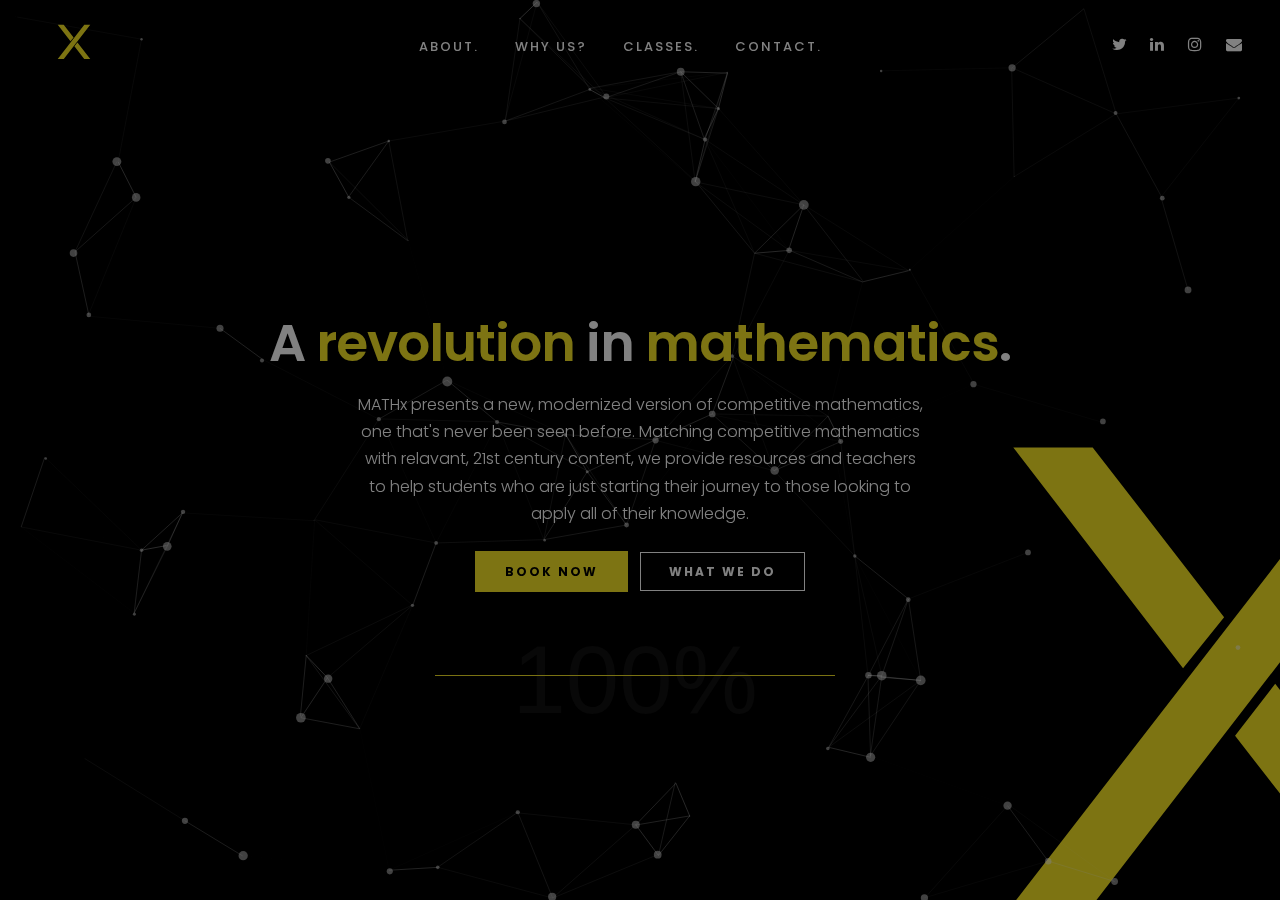
==== commit a32b1595: "Update index.html" ====
--- a/index.html
+++ b/index.html
@@ -150,7 +150,7 @@
                                         </div>
                                         <h4>Dan Viderman</h4>
                                          "President and CEO, MATHx." <br>
-                                         Hey everyone! I'm Dan. I'm a Sophomore at the University of Michigan's Honors College studying the Mathematics of Finance and Risk Management. I'm a graduate of Brooklyn Technical High School's Applied Mathematics major, where I was ranked in the top 50 for mathematics nationally. Having taken many math competitions, I wanted to make sure that I could help give back the resources that I was provided with at school, so MATHx was born. Feel free to reach out with any questions!
+                                         Hey everyone! I'm Dan. I'm a Sophomore at the University of Michigan studying the Mathematics of Finance and Risk Management. I'm a graduate of Brooklyn Technical High School's Applied Mathematics major, where I was ranked in the top 50 for mathematics nationally. Having taken many math competitions, I wanted to make sure that I could help give back the resources that I was provided with at school, so MATHx was born. Feel free to reach out with any questions!
                                          <div class="fpwow-icons">
                                             <a href="https://linkedin.com/in/danviderman" target="_blank"><i class="fa fa-linkedin fa-lg"></i></a>
                                             <a href="+16469359051" target="_blank"><i class="fa fa-mobile fa-lg"></i></a>
